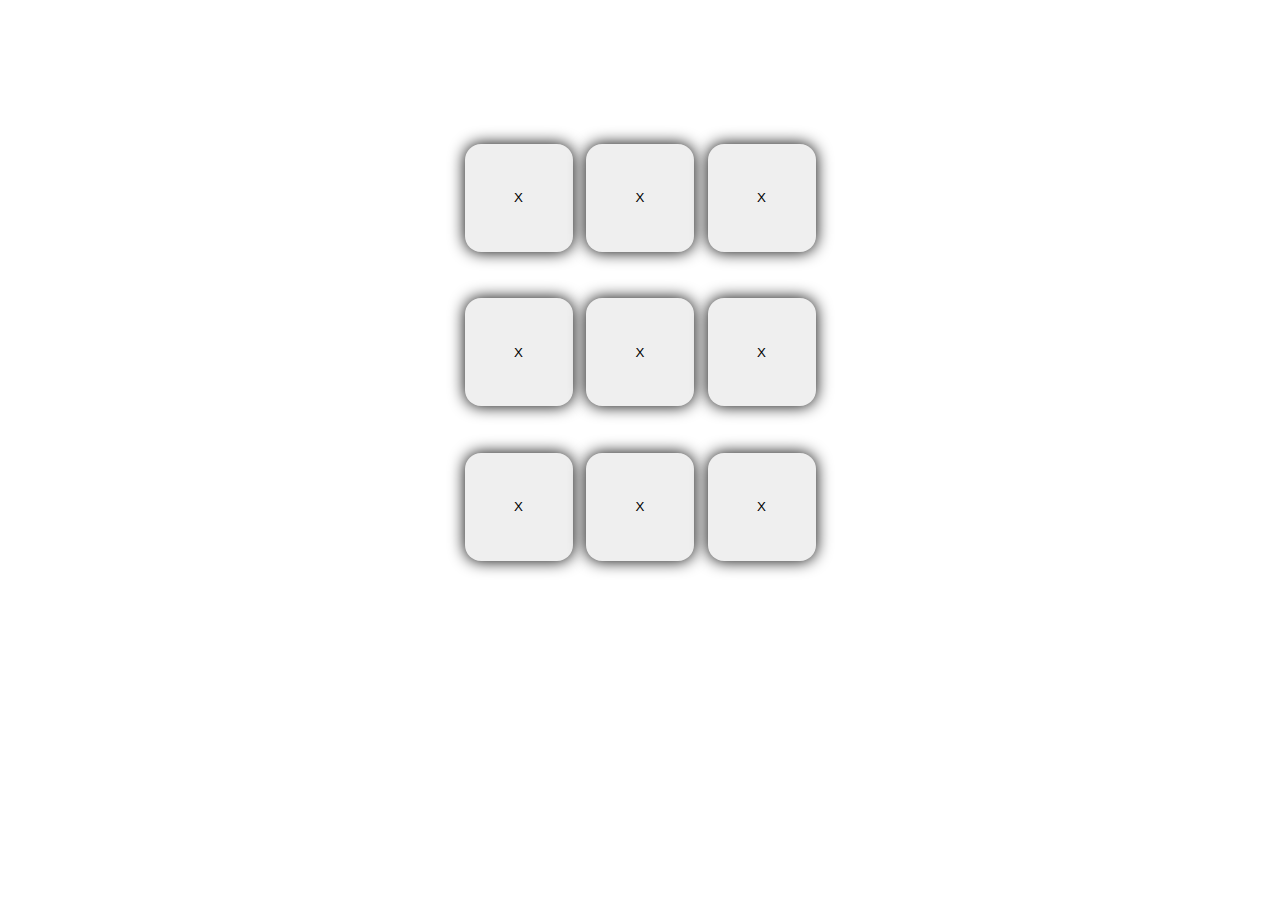
==== index.html @ 7defc1d6 "made tic tac toe box" ====
<!DOCTYPE html>
<html lang="en">

<head>
    <meta charset="UTF-8">
    <meta name="viewport" content="width=device-width, initial-scale=1.0">
    <title>Tic-Tac-Toe game</title>
    <link href="style.css" rel="stylesheet">
</head>

<body>
    <h1>TIC TAC TOE</h1>
    <div class="container">
        <div class="game">
            <button class="box">X</button>
            <button class="box">X</button>
            <button class="box">X</button>
            <button class="box">X</button>
            <button class="box">X</button>
            <button class="box">X</button>
            <button class="box">X</button>
           
            <button class="box">X</button>
            <button class="box">X</button>
            
        </div>
    </div>
</body>

</html>
---- style.css ----
*{
    margin:0;
    padding:0;
}
body{
    background-image: url("./empty-dark-room-modern-futuristic-sci-fi-background-3d-illustration.jpg");
    background-repeat: no-repeat;
    background-size: 100% ;
    text-align: center;
}
h1{
    color:white;
}
.container{
    height: 70vh;
    display:flex;
 
    justify-content: center;
    align-items: center;
    gap:1.5vmin;
}
.game{
    height: 50vmin;
    width: 50vmin;
    display:flex;
    flex-wrap:wrap;
    justify-content: center;
    align-items: center;
    gap:1.5vmin;
}
.box{
    height:12vmin;
    width:12vmin;
    border-radius:1rem;
    border:none;
    box-shadow:0 0 16px;
}
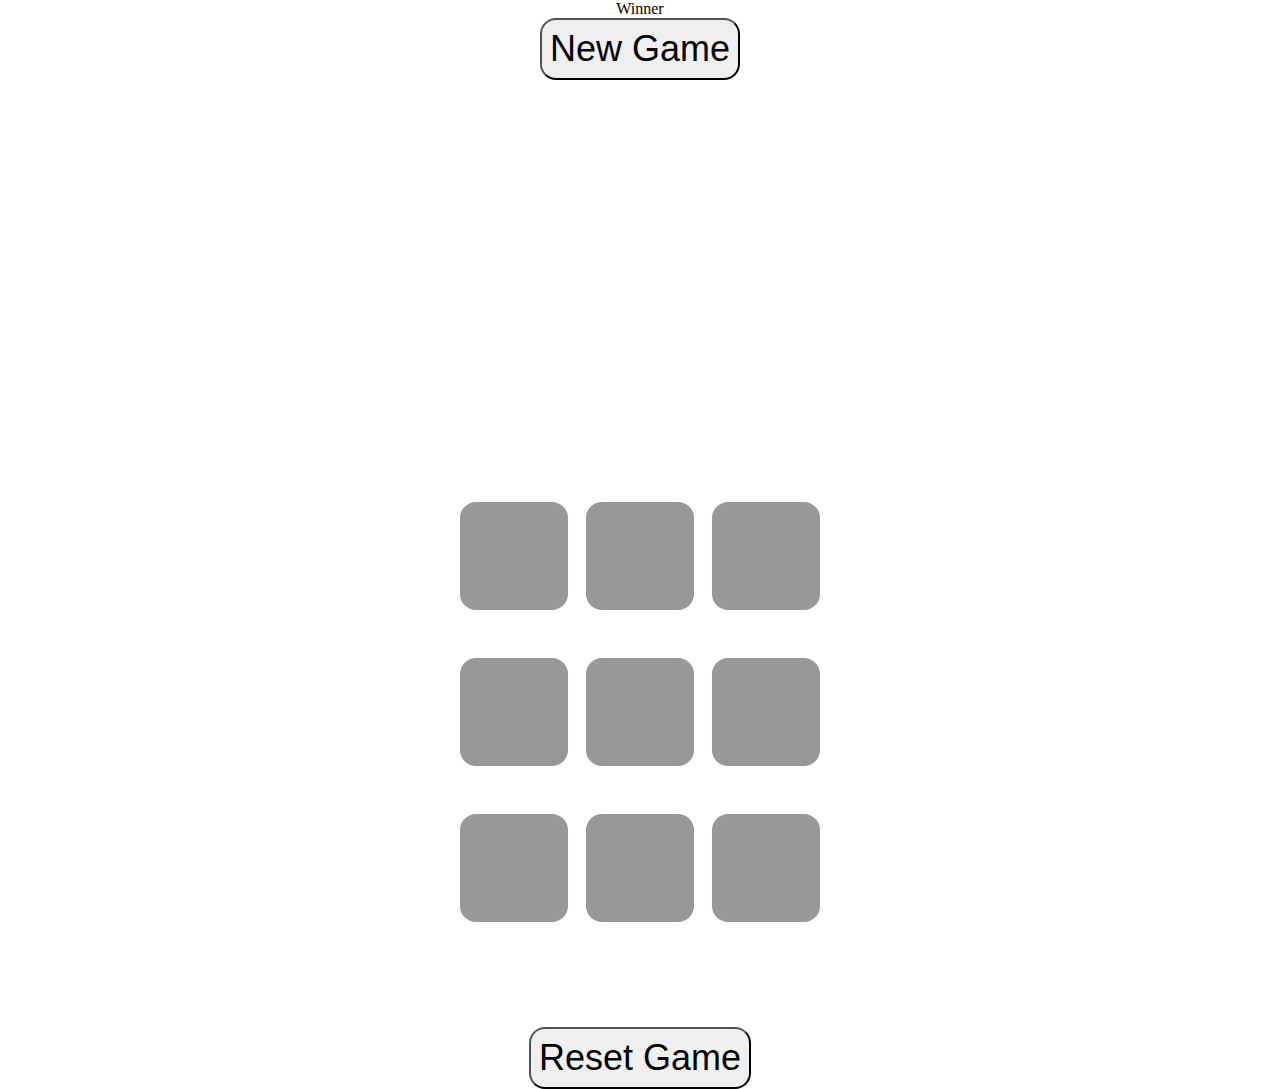
==== commit be295d77: "tic tac toe game update" ====
--- a/index.html
+++ b/index.html
@@ -1,30 +1,33 @@
 <!DOCTYPE html>
 <html lang="en">
-
-<head>
-    <meta charset="UTF-8">
-    <meta name="viewport" content="width=device-width, initial-scale=1.0">
-    <title>Tic-Tac-Toe game</title>
-    <link href="style.css" rel="stylesheet">
-</head>
-
-<body>
-    <h1>TIC TAC TOE</h1>
-    <div class="container">
+  <head>
+    <meta charset="UTF-8" />
+    <meta name="viewport" content="width=device-width, initial-scale=1.0" />
+    <title>Tic-Tac-Toe Game</title>
+    <link rel="stylesheet" href="style.css" />
+  </head>
+  <body>
+    <div class="msg-container hide">
+      <p id="msg">Winner</p>
+      <button id="new-btn">New Game</button>
+    </div>
+    <main>
+      <h1>Tic Tac Toe</h1>
+      <div class="container">
         <div class="game">
-            <button class="box">X</button>
-            <button class="box">X</button>
-            <button class="box">X</button>
-            <button class="box">X</button>
-            <button class="box">X</button>
-            <button class="box">X</button>
-            <button class="box">X</button>
-           
-            <button class="box">X</button>
-            <button class="box">X</button>
-            
+          <button class="box"></button>
+          <button class="box"></button>
+          <button class="box"></button>
+          <button class="box"></button>
+          <button class="box"></button>
+          <button class="box"></button>
+          <button class="box"></button>
+          <button class="box"></button>
+          <button class="box"></button>
         </div>
-    </div>
-</body>
-
+      </div>
+      <button id="reset-btn">Reset Game</button>
+    </main>
+    <script src="app.js"></script>
+  </body>
 </html>--- a/style.css
+++ b/style.css
@@ -1,37 +1,114 @@
-*{
-    margin:0;
-    padding:0;
+* {
+    margin: 0;
+    padding: 0;
 }
-body{
+
+body {
     background-image: url("./empty-dark-room-modern-futuristic-sci-fi-background-3d-illustration.jpg");
     background-repeat: no-repeat;
-    background-size: 100% ;
+    background-size: 100% 100vh;
     text-align: center;
 }
-h1{
-    color:white;
+
+h1 {
+    color: white;
 }
-.container{
+
+.container {
     height: 70vh;
-    display:flex;
- 
+    display: flex;
+
     justify-content: center;
     align-items: center;
-    gap:1.5vmin;
+    gap: 1.5vmin;
 }
-.game{
+
+.game {
     height: 50vmin;
     width: 50vmin;
-    display:flex;
-    flex-wrap:wrap;
+    display: flex;
+    flex-wrap: wrap;
     justify-content: center;
     align-items: center;
-    gap:1.5vmin;
+    gap: 2vmin;
+
 }
-.box{
+
+.box {
+    height: 12vmin;
+    width: 12vmin;
+    border-radius: 1rem;
+    border: none;
+    background-color: rgb(153, 151, 151);
+    /* Semi-transparent white */
+    font-size: 6vmin;
+    /* box-shadow:4px 4px rgb(215, ; */
+    cursor: pointer;
+    outline: none;
+    /* Remove default focus outline */
+    transition: background-color 0.3s ease;
+}
+
+.box:hover {
+    box-shadow: 4px 4px 4px 4px rgb(4, 177, 4);
+}
+
+/* .box{
     height:12vmin;
     width:12vmin;
     border-radius:1rem;
     border:none;
-    box-shadow:0 0 16px;
+    box-shadow:4px 4px rgb(215, 7, 243) ;
+    font-size:6vmin;
+    color:rgb(70, 43, 226);
+} */
+/* #reset{
+    font-size:4vmin;
+    box-shadow:4px 4px rgb(215, 7, 243) ;
+    justify-content:left;
+} */
+#reset-btn {
+    padding: 0.5rem;
+    font-size: 4vmin;
+    border-width: 2px;
+    border-radius: 1rem;
+    color: black;
+
+
+    transition-duration: 0.4s;
 }
+
+#reset-btn:hover {
+
+    background-color: rgb(215, 7, 243);
+    color: white;
+
+
+    border-color: white;
+}
+
+#new-btn {
+    padding: 0.5rem;
+    font-size: 4vmin;
+    border-width: 2px;
+    border-radius: 1rem;
+    color: black;
+
+    /* box-shadow:4px 4px rgb(215, 7, 243) ; */
+    transition-duration: 0.4s;
+}
+
+#new-btn:hover {
+    border-color: white;
+    background-color: rgb(215, 7, 243);
+    /* Green */
+    color: white;
+
+
+    border-color: white;
+}
+
+.msg-container {
+    height: 40vmin;
+
+}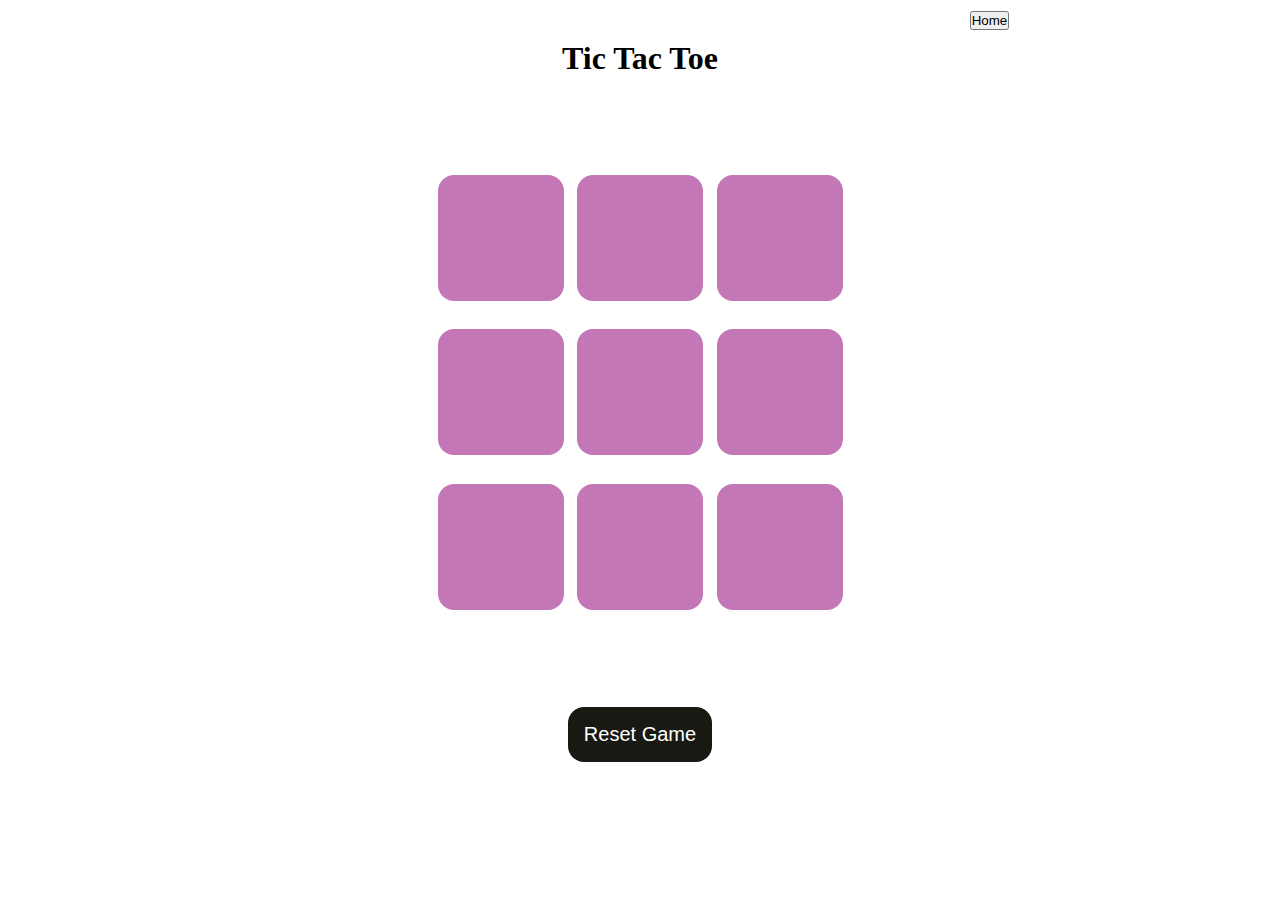
==== commit c86e4597: "modification" ====
--- a/index.html
+++ b/index.html
@@ -7,6 +7,15 @@
     <link rel="stylesheet" href="style.css" />
   </head>
   <body>
+    <nav>
+      <div class="left">Akansha's Portfolio</div>
+      <div class="right">
+          <ul>
+              <li><button>Home</button></li>
+              
+          </ul>
+      </div>
+  </nav>
     <div class="msg-container hide">
       <p id="msg">Winner</p>
       <button id="new-btn">New Game</button>
@@ -28,6 +37,6 @@
       </div>
       <button id="reset-btn">Reset Game</button>
     </main>
-    <script src="app.js"></script>
+    <script src="script.js"></script>
   </body>
 </html>--- a/style.css
+++ b/style.css
@@ -1,45 +1,69 @@
 * {
     margin: 0;
     padding: 0;
+  }
+  nav {
+    display: flex;
+    justify-content: space-around;
+    align-items: center;
+    height: 40px;
+    font-family: "Playwrite NL", cursive;
+    color:white;
 }
 
-body {
+ul {
+    display: flex;
+    justify-content: space-around;
+}
+
+ul li button{
+    list-style: none;
+    margin: 0px 23px;
+    
+}
+
+.left {
+    font-size: 1.5rem;
+    font-weight: bold;
+}
+  body {
     background-image: url("./empty-dark-room-modern-futuristic-sci-fi-background-3d-illustration.jpg");
     background-repeat: no-repeat;
     background-size: 100% 100vh;
     text-align: center;
-}
-
-h1 {
-    color: white;
-}
-
-.container {
+  }
+  ul {
+    list-style-type: none;
+    margin: 0;
+    padding: 0;
+    justify-content: center;
+    align-items: center;
+  }
+  .container {
     height: 70vh;
     display: flex;
-
+  
     justify-content: center;
     align-items: center;
-    gap: 1.5vmin;
-}
-
-.game {
+  }
+  
+  .game {
     height: 50vmin;
     width: 50vmin;
     display: flex;
     flex-wrap: wrap;
     justify-content: center;
     align-items: center;
-    gap: 2vmin;
-
-}
-
-.box {
-    height: 12vmin;
-    width: 12vmin;
+    gap: 1.5vmin;
+  }
+  
+  .box {
+    color:black;
+    height: 14vmin;
+    width: 14vmin;
     border-radius: 1rem;
     border: none;
-    background-color: rgb(153, 151, 151);
+    background-color: rgb(196, 119, 183);
     /* Semi-transparent white */
     font-size: 6vmin;
     /* box-shadow:4px 4px rgb(215, ; */
@@ -47,68 +71,49 @@
     outline: none;
     /* Remove default focus outline */
     transition: background-color 0.3s ease;
+
+  }
+  .box:hover {
+    box-shadow: 4px 4px 4px 4px rgb(234, 243, 252);
 }
 
-.box:hover {
-    box-shadow: 4px 4px 4px 4px rgb(4, 177, 4);
-}
+  
+  #reset-btn {
+    padding: 1rem;
+    font-size: 1.25rem;
+    background-color: #191913;
+    color: #fff;
+    border-radius: 1rem;
+    border: none;
+  }
+  #reset-btn:hover{
+    box-shadow: 4px 4px 4px 4px rgb(234, 243, 252);
 
-/* .box{
-    height:12vmin;
-    width:12vmin;
-    border-radius:1rem;
-    border:none;
-    box-shadow:4px 4px rgb(215, 7, 243) ;
-    font-size:6vmin;
-    color:rgb(70, 43, 226);
-} */
-/* #reset{
-    font-size:4vmin;
-    box-shadow:4px 4px rgb(215, 7, 243) ;
-    justify-content:left;
-} */
-#reset-btn {
-    padding: 0.5rem;
-    font-size: 4vmin;
-    border-width: 2px;
+  }
+  
+  #new-btn {
+    padding: 1rem;
+    font-size: 1.25rem;
+    background-color: #191913;
+    color: #fff;
     border-radius: 1rem;
-    color: black;
-
-
-    transition-duration: 0.4s;
-}
-
-#reset-btn:hover {
-
-    background-color: rgb(215, 7, 243);
-    color: white;
-
-
-    border-color: white;
-}
-
-#new-btn {
-    padding: 0.5rem;
-    font-size: 4vmin;
-    border-width: 2px;
-    border-radius: 1rem;
-    color: black;
-
-    /* box-shadow:4px 4px rgb(215, 7, 243) ; */
-    transition-duration: 0.4s;
-}
-
-#new-btn:hover {
-    border-color: white;
-    background-color: rgb(215, 7, 243);
-    /* Green */
-    color: white;
-
-
-    border-color: white;
-}
-
-.msg-container {
-    height: 40vmin;
-
-}+    border: none;
+  }
+  
+  #msg {
+    color: #ffffc7;
+    font-size: 5vmin;
+  }
+  
+  .msg-container {
+    height: 100vmin;
+    display: flex;
+    justify-content: center;
+    align-items: center;
+    flex-direction: column;
+    gap: 4rem;
+  }
+  
+  .hide {
+    display: none;
+  }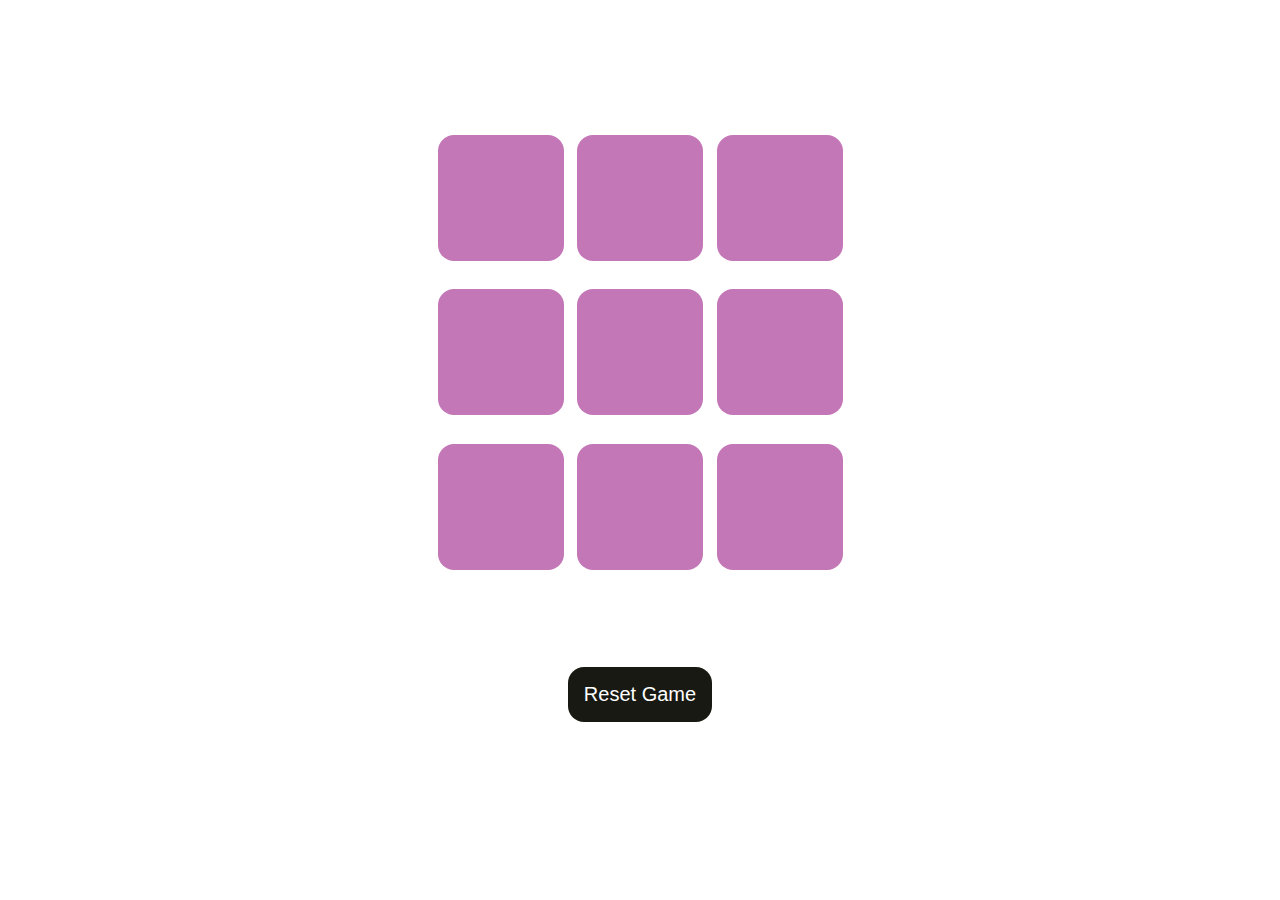
==== commit cf807923: "updated" ====
--- a/index.html
+++ b/index.html
@@ -7,21 +7,13 @@
     <link rel="stylesheet" href="style.css" />
   </head>
   <body>
-    <nav>
-      <div class="left">Akansha's Portfolio</div>
-      <div class="right">
-          <ul>
-              <li><button>Home</button></li>
-              
-          </ul>
-      </div>
-  </nav>
+    
     <div class="msg-container hide">
       <p id="msg">Winner</p>
       <button id="new-btn">New Game</button>
     </div>
     <main>
-      <h1>Tic Tac Toe</h1>
+      <div class="head">      <h1>Tic Tac Toe</h1>  </div>
       <div class="container">
         <div class="game">
           <button class="box"></button>
--- a/style.css
+++ b/style.css
@@ -2,15 +2,12 @@
     margin: 0;
     padding: 0;
   }
-  nav {
-    display: flex;
-    justify-content: space-around;
-    align-items: center;
-    height: 40px;
-    font-family: "Playwrite NL", cursive;
-    color:white;
+  
+
+.head{
+  color:white;
+  text-align:center;
 }
-
 ul {
     display: flex;
     justify-content: space-around;
